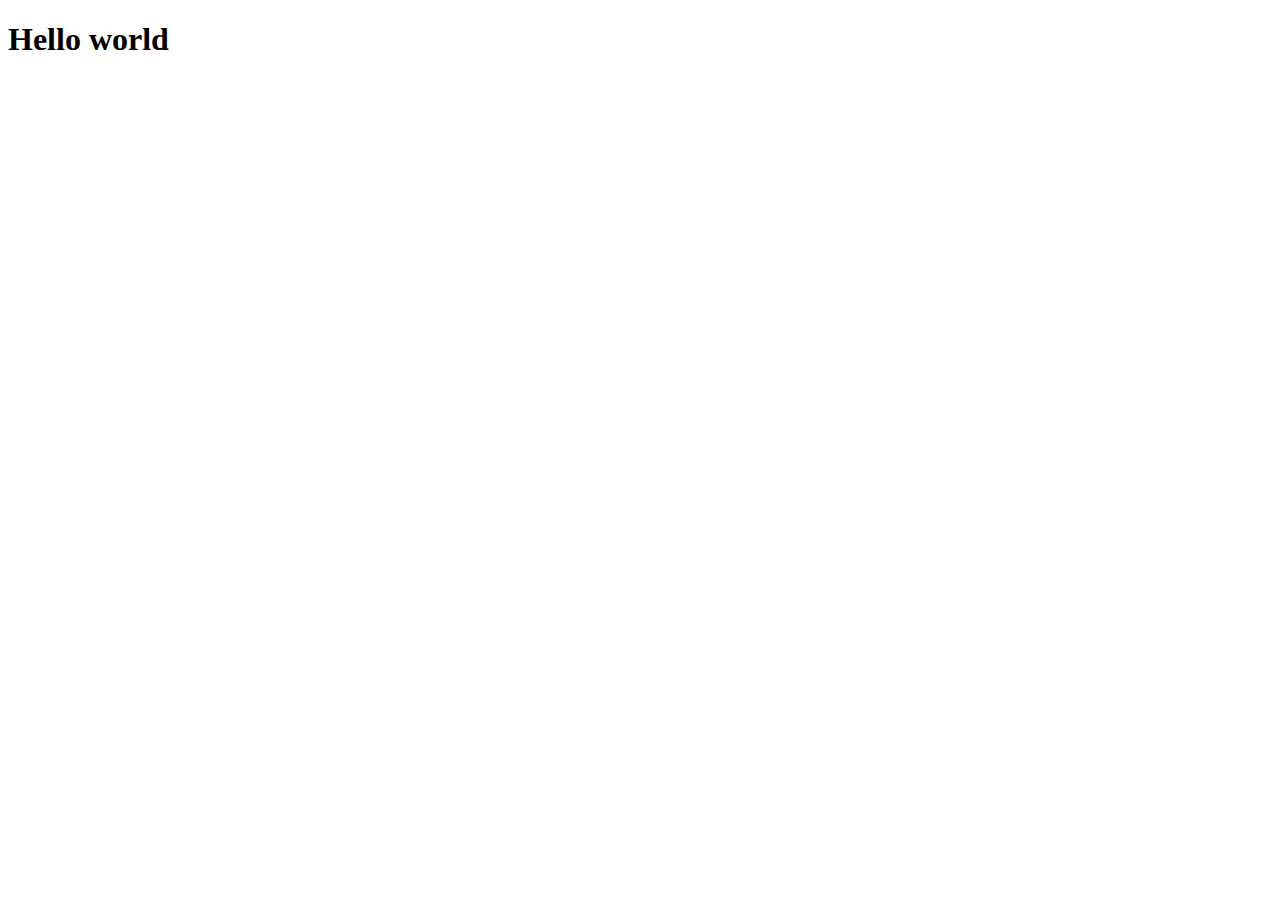
==== index.html @ f88b4e71 "first commit" ====
<!DOCTYPE html>
<html>

<head>
    <meta charset='utf-8'>
    <meta http-equiv='X-UA-Compatible' content='IE=edge'>
    <title>
        <Page Title>
    </title>
    <meta name='viewport' content='width=device-width, initial-scale=1'>
    <link rel='stylesheet' type='text/css' media='screen' href='main.css'>
    <script src='main.js'></script>
</head>

<body>
    <h1> Hello world</h1>
</body>

</html>
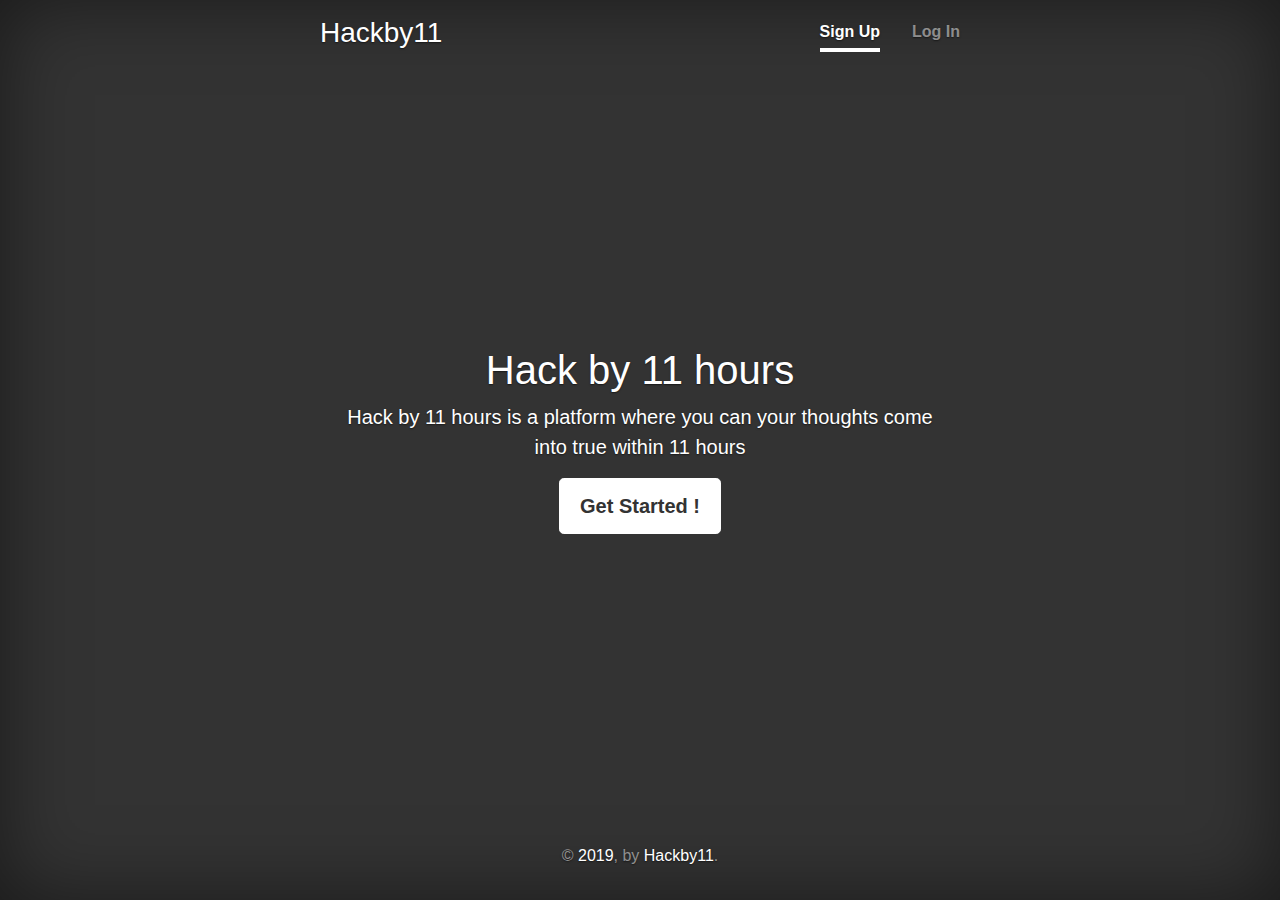
==== commit 35045eaa: "index and sigin made" ====
--- a/index.html
+++ b/index.html
@@ -1,19 +1,72 @@
-<!DOCTYPE html>
-<html>
+<!doctype html>
+<html lang="en">
 
 <head>
-    <meta charset='utf-8'>
-    <meta http-equiv='X-UA-Compatible' content='IE=edge'>
-    <title>
-        <Page Title>
-    </title>
-    <meta name='viewport' content='width=device-width, initial-scale=1'>
-    <link rel='stylesheet' type='text/css' media='screen' href='main.css'>
-    <script src='main.js'></script>
+    <meta charset="utf-8">
+    <meta name="viewport" content="width=device-width, initial-scale=1, shrink-to-fit=no">
+    <meta name="description" content="">
+    <meta name="author" content="Adarsh thapa, Nabin Chhetri">
+    <meta name="generator" content="">
+    <title>Project Hack | Home </title>
+
+    <link rel="canonical" href="file:///home/nabineo/hack/index.html/">
+
+    <!-- Bootstrap core CSS -->
+    <link rel="stylesheet" href="https://stackpath.bootstrapcdn.com/bootstrap/4.3.1/css/bootstrap.min.css" integrity="sha384-ggOyR0iXCbMQv3Xipma34MD+dH/1fQ784/j6cY/iJTQUOhcWr7x9JvoRxT2MZw1T" crossorigin="anonymous">
+    <script src="https://stackpath.bootstrapcdn.com/bootstrap/4.3.1/js/bootstrap.min.js" integrity="sha384-JjSmVgyd0p3pXB1rRibZUAYoIIy6OrQ6VrjIEaFf/nJGzIxFDsf4x0xIM+B07jRM" crossorigin="anonymous"></script>
+
+    <div id="particles-js"></div>
+    <script src="js/particles.js"></script>
+
+    <style>
+        .bd-placeholder-img {
+            font-size: 1.125rem;
+            text-anchor: middle;
+            -webkit-user-select: none;
+            -moz-user-select: none;
+            -ms-user-select: none;
+            user-select: none;
+        }
+        
+        @media (min-width: 768px) {
+            .bd-placeholder-img-lg {
+                font-size: 3.5rem;
+            }
+        }
+    </style>
+    <!-- Custom styles for this template -->
+    <link href="css/cover.css" rel="stylesheet">
 </head>
 
-<body>
-    <h1> Hello world</h1>
+<body class="text-center">
+    <div class="cover-container d-flex w-100 h-100 p-3 mx-auto flex-column">
+        <header class="masthead mb-auto">
+            <div class="inner">
+                <h3 class="masthead-brand">Hackby11</h3>
+                <nav class="nav nav-masthead justify-content-center">
+                    <a class="nav-link active" href="#">Sign Up</a>
+                    <a class="nav-link" href="login.html">Log In</a>
+                </nav>
+            </div>
+        </header>
+
+        <main role="main" class="inner cover">
+            <h1 class="cover-heading">Hack by 11 hours</h1>
+            <p class="lead">Hack by 11 hours is a platform where you can your thoughts come into true within 11 hours
+                <p class="lead">
+                    <a href="#" class="btn btn-lg btn-secondary">Get Started !</a>
+                </p>
+        </main>
+
+        <footer class="mastfoot mt-auto">
+            <div class="inner">
+                <p>&copy; <a href="#">2019</a>, by <a href="#">Hackby11</a>.</p>
+            </div>
+        </footer>
+    </div>
+
+    <script src="https://code.jquery.com/jquery-3.3.1.slim.min.js" integrity="sha384-q8i/X+965DzO0rT7abK41JStQIAqVgRVzpbzo5smXKp4YfRvH+8abtTE1Pi6jizo" crossorigin="anonymous"></script>
+    <script src="https://cdnjs.cloudflare.com/ajax/libs/popper.js/1.14.7/umd/popper.min.js" integrity="sha384-UO2eT0CpHqdSJQ6hJty5KVphtPhzWj9WO1clHTMGa3JDZwrnQq4sF86dIHNDz0W1" crossorigin="anonymous"></script>
 </body>
 
 </html>--- a/css/cover.css
+++ b/css/cover.css
@@ -0,0 +1,119 @@
+/*
+ * Globals
+ */
+
+
+/* Links */
+
+a,
+a:focus,
+a:hover {
+    color: #fff;
+}
+
+
+/* Custom default button */
+
+.btn-secondary,
+.btn-secondary:hover,
+.btn-secondary:focus {
+    color: #333;
+    text-shadow: none;
+    /* Prevent inheritance from `body` */
+    background-color: #fff;
+    border: .05rem solid #fff;
+}
+
+
+/*
+ * Base structure
+ */
+
+html,
+body {
+    height: 100%;
+    background-color: #333;
+}
+
+body {
+    display: -ms-flexbox;
+    display: flex;
+    color: #fff;
+    text-shadow: 0 .05rem .1rem rgba(0, 0, 0, .5);
+    box-shadow: inset 0 0 5rem rgba(0, 0, 0, .5);
+}
+
+.cover-container {
+    max-width: 42em;
+}
+
+
+/*
+ * Header
+ */
+
+.masthead {
+    margin-bottom: 2rem;
+}
+
+.masthead-brand {
+    margin-bottom: 0;
+}
+
+.nav-masthead .nav-link {
+    padding: .25rem 0;
+    font-weight: 700;
+    color: rgba(255, 255, 255, .5);
+    background-color: transparent;
+    border-bottom: .25rem solid transparent;
+}
+
+.nav-masthead .nav-link:hover,
+.nav-masthead .nav-link:focus {
+    border-bottom-color: rgba(255, 255, 255, .25);
+}
+
+.nav-masthead .nav-link+.nav-link {
+    margin-left: 2rem;
+}
+
+.btn-container {
+    float: right
+}
+
+.nav-masthead .active {
+    color: #fff;
+    border-bottom-color: #fff;
+}
+
+@media (min-width: 48em) {
+    .masthead-brand {
+        float: left;
+    }
+    .nav-masthead {
+        float: right;
+    }
+}
+
+
+/*
+ * Cover
+ */
+
+.cover {
+    padding: 0 1.5rem;
+}
+
+.cover .btn-lg {
+    padding: .75rem 1.25rem;
+    font-weight: 700;
+}
+
+
+/*
+ * Footer
+ */
+
+.mastfoot {
+    color: rgba(255, 255, 255, .5);
+}